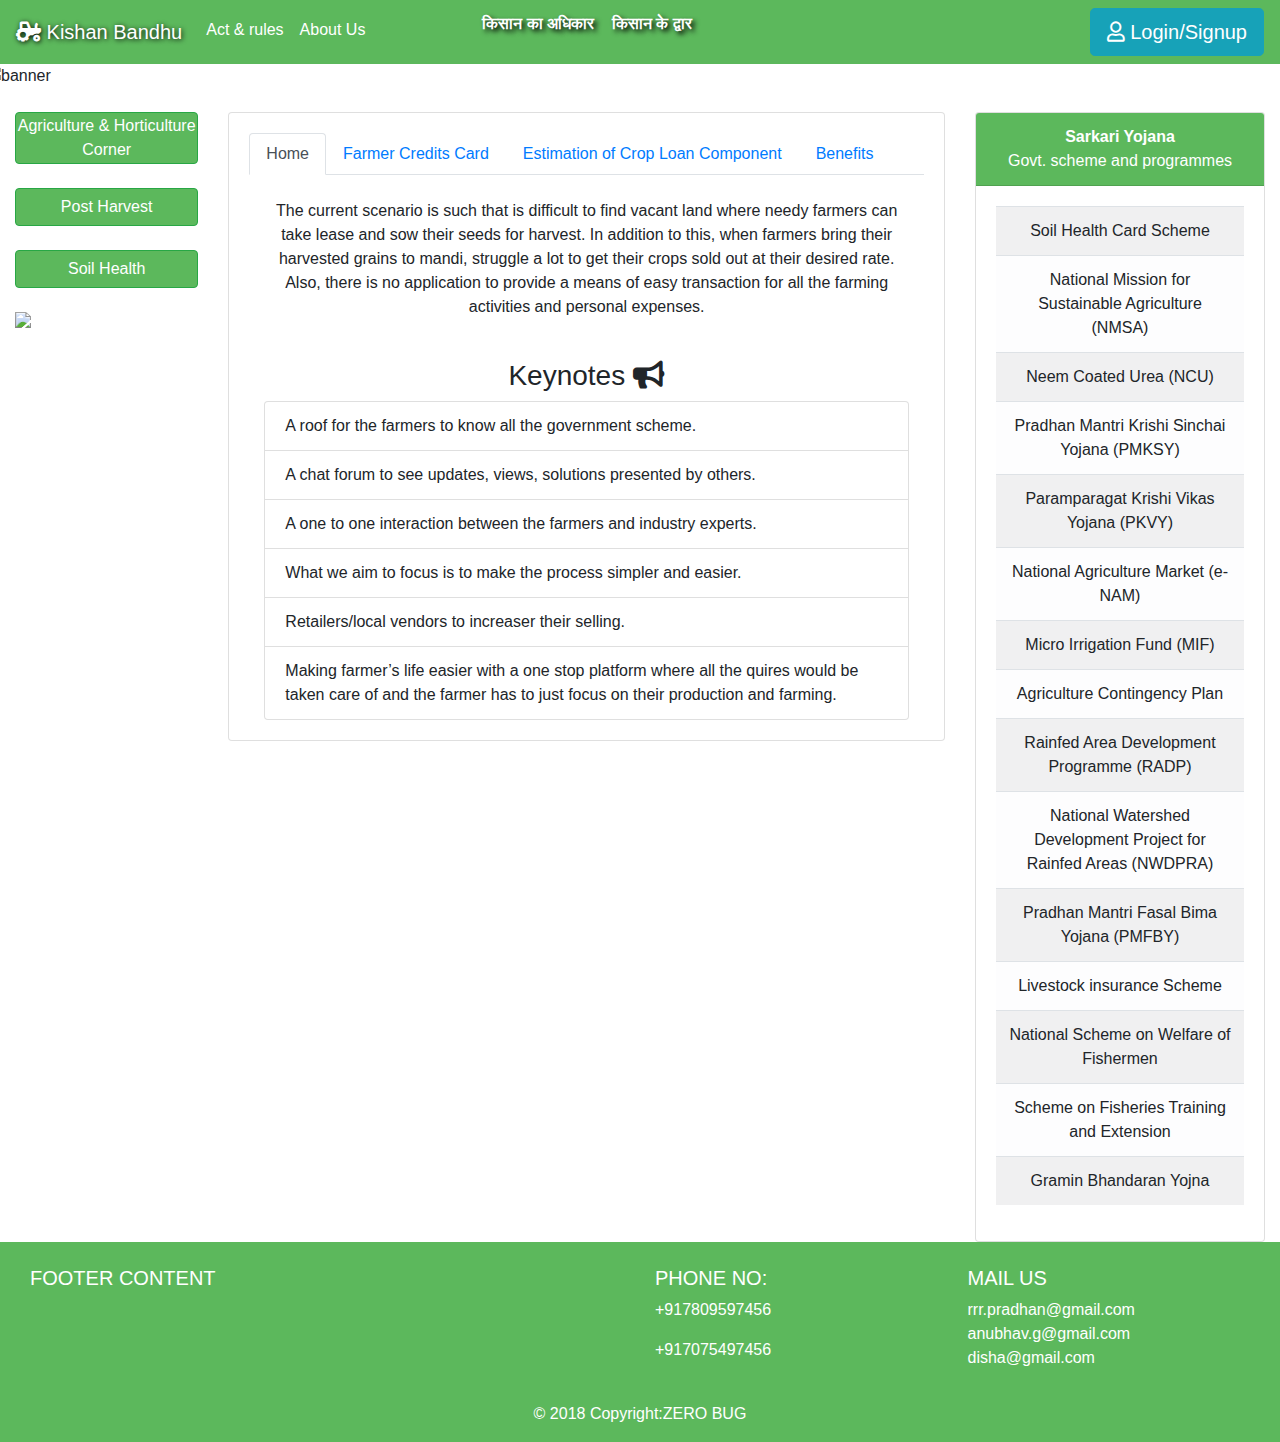
==== index.html @ 317b4de0 "Update index.html" ====
<!DOCTYPE html>
<html lang="en">

<head>
  <meta charset="UTF-8" />
  <meta name="viewport" content="width=device-width, initial-scale=1.0" />
  <meta http-equiv="X-UA-Compatible" content="ie=edge" />
  <title>Kisan Bandhu</title>
  <link rel="icon" href="assets/logo.png">
  <link rel="stylesheet" href="https://maxcdn.bootstrapcdn.com/bootstrap/4.0.0/css/bootstrap.min.css" />
  <!-- <link rel="stylesheet" href="https://maxcdn.bootstrapcdn.com/bootstrap/3.3.7/css/bootstrap.min.css"> -->
  <link rel="stylesheet" href="assets/css/master.css" />
  <link rel="stylesheet" href="https://use.fontawesome.com/releases/v5.7.1/css/all.css" />
  <script src="https://code.jquery.com/jquery-3.2.1.slim.min.js"></script>
  <script src="https://cdnjs.cloudflare.com/ajax/libs/popper.js/1.12.9/umd/popper.min.js"></script>
  <script src="https://maxcdn.bootstrapcdn.com/bootstrap/4.0.0/js/bootstrap.min.js"></script>
  <script src="assets/js/master.js"></script>
  </style>
  <!-- <script src="https://ajax.googleapis.com/ajax/libs/jquery/3.3.1/jquery.min.js"></script> -->
  <script>
    $(document).ready(function () {
      var x = 0, v = 0;
      $("#show").hide();
      $("#clickh1").click(function () {
        $("#show").hide();
      });
      $("#clickh1").click(function () {
        if (x % 2 == 0) {
          $("#show").show();
          x = x + 1;
        }
        else {
          $("#show").hide();
          x = x + 1
        }

      });

      $("#show2").hide();
      $("#clickh2").click(function () {
        $("#show2").hide();
      });
      $("#clickh2").click(function () {
        if (v % 2 == 0) {
          $("#show2").show();
          v = v + 1;
        }
        else {
          $("#show2").hide();
          v = v + 1
        }

      });

      $("#show3").hide();
      $("#clickh3").click(function () {
        $("#show3").hide();
      });
      $("#clickh3").click(function () {
        if (v % 2 == 0) {
          $("#show3").show();
          v = v + 1;
        }
        else {
          $("#show3").hide();
          v = v + 1
        }

      });

      $("#show4").hide();
      $("#clickh4").click(function () {
        $("#show4").hide();
      });
      $("#clickh4").click(function () {
        if (v % 2 == 0) {
          $("#show4").show();
          v = v + 1;
        }
        else {
          $("#show4").hide();
          v = v + 1
        }

      });
    });
  </script>
</head>

<body>
  <header>
    <nav class="navbar navbar-expand-lg navbar-light bg-light">
      <a class="navbar-brand" href="#"><i class="fas fa-tractor"></i> Kishan Bandhu</a>
      <button class="navbar-toggler" type="button" data-toggle="collapse" data-target="#navbarSupportedContent"
        aria-controls="navbarSupportedContent" aria-expanded="false" aria-label="Toggle navigation">
        <span class="navbar-toggler-icon"></span>
      </button>

      <div class="collapse navbar-collapse" id="navbarSupportedContent">
        <ul class="navbar-nav mr-auto">
          <li class="nav-item">
            <a class="nav-link" href="#" style="color: white;">Act &amp; rules</a>
          </li>
          <li class="nav-item">
            <a class="nav-link" href="#about" style="color: white;">About Us</a>
          </li>
          <!-- google -->
          <li>
            <p style="color: white;text-shadow: 3px 3px 5px #000000;padding: 2px;margin-right: 15px;">
              <b>&nbsp;&nbsp;&nbsp;&nbsp;&nbsp;&nbsp;&nbsp;&nbsp;&nbsp;&nbsp;&nbsp;&nbsp;&nbsp;&nbsp;&nbsp;&nbsp;&nbsp;&nbsp;&nbsp;&nbsp;&nbsp;&nbsp;&nbsp;&nbsp;किसान
                का अधिकार &nbsp;&nbsp; किसान के द्वार</b></p>
          </li>
          <li>
            <div id="google_translate_element"></div>

            <script type="text/javascript">
              function googleTranslateElementInit() {
                new google.translate.TranslateElement({ pageLanguage: 'en' }, 'google_translate_element');
              }
            </script>

            <script type="text/javascript"
              src="//translate.google.com/translate_a/element.js?cb=googleTranslateElementInit"></script>
          </li>
          <!-- google -->
        </ul>

        <div class="my-2 my-lg-0">

          <button type="button" class="btn btn-info btn-lg grow" id="myBtn">
            <span class="far fa-user grow"></span> Login/Signup
          </button>
        </div>
        <!-- Modal -->
        <div class="modal fade" id="myModal" role="dialog">
          <div class="modal-dialog">

            <!-- Modal content-->
            <div class="modal-content">
              <div class="modal-header" style="padding:35px 50px;">
                <button type="button" class="close" data-dismiss="modal">×</button>
                <h4><span class="fa fa-lock"></span> Login</h4>
              </div>
              <div class="modal-body" style="padding:40px 50px;">
                <form role="form" method="POST" action="LoginHandler/login.php">
                  <h3>Choose yourself:</h3>
                  <div>
                    <div class="form-check">
                      <label class="form-check-label">
                        <input type="radio" class="form-check-input" id="1" name="optradio" value="1">Farmer
                      </label>
                    </div>

                    <div class="form-check">
                      <label class="form-check-label">
                        <input type="radio" class="form-check-input" id="2" name="optradio" value="2">Landlord
                      </label>
                    </div>

                    <div class="form-check">
                      <label class="form-check-label">
                        <input type="radio" class="form-check-input" id="3" name="optradio" value="3">Retailer\Local
                        Vendor
                      </label>
                    </div>

                    <div class="form-check">
                      <label class="form-check-label">
                        <input type="radio" class="form-check-input" id="4" name="optradio" value="4">Mandi
                      </label>
                    </div>

                    <!--  <div class="form-check">
                      <label class="form-check-label">
                        <input type="radio" class="form-check-input" id="5" name="optradio" value="5">Agri Expert
                      </label>
                    </div> -->
                  </div>
                  <br>
                  <div class="form-group">
                    <label for="usrname"><span class="far fa-user"></span> Username</label>
                    <input type="text" class="form-control" id="username" name="username" placeholder="Enter username"
                      required="required">
                  </div>
                  <div class="form-group">
                    <label for="psw"><span class="far fa-eye"></span> Password</label>
                    <input type="password" class="form-control" id="password" name="password"
                      placeholder="Enter password" required="required">
                  </div>
                  <div class="checkbox">
                    <label><input type="checkbox" value="" checked>Remember me</label>
                  </div>
                  <button type="submit" placeholder="Login" name="login" class="btn btn-success btn-block"><span
                      class="fas fa-power-off"></span> Login</button>

                  <p>Forgot <a href="#">Password?</a></p>
                </form>
              </div>
              <div class="modal-footer">
                <p>Not a member? <a href="RegisterHandler/register.html">Sign Up</a></p>
              </div>
            </div>
          </div>
        </div>
      </div>
    </nav>
  </header>
  <!-- Body starts -->
  <div class="row">
    <img class="img-fluid mx-auto d-block"
      src="http://agricoop.gov.in/sites/all/themes/agricoop/images/inner-banner.jpg" style="width: -webkit-fill-available;
" alt="banner" id="bannerimg">
  </div>
  <div class="container-fluid">
    <!-- <div class="row">
      <img class="img-responsive" src="http://agricoop.gov.in/sites/all/themes/agricoop/images/inner-banner.jpg"
        alt="Farmer">
    </div> -->
    <br>
    <div class="row">
      <div class="col-md-2 col-sm-12">
        <div class="card " style="border: none;">
          <button class="btn btn-success grow" style="background-color: #5cb85c;color: white;padding: 1px;"
            id="clickh1">Agriculture & Horticulture<br>Corner</button>
          <div class="card-body text-center" id="show">
            <ul class="list-group list-group-flush">

              <a href="#" class="list-group-item">Seeds</a>
              <a href="#" class="list-group-item">Fertiliser</a>
              <a href="#" class="list-group-item">Pestisides</a>
            </ul>
          </div>
          <br>
          <button class="btn btn-success" style="background-color: #5cb85c;color: white;" id="clickh2">Post
            Harvest</button>
          <div class="card-body text-center" id="show2">
            <ul class="list-group list-group-flush">

              <a href="#" class="list-group-item">Storage</a>
              <a href="#" class="list-group-item">Market Price</a>
            </ul>
          </div>
          <br>
          <button class="btn btn-success" style="background-color: #5cb85c;color: white;" id="clickh3">Soil
            Health</button>
          <div class="card-body text-center" id="show3">
            <ul class="list-group list-group-flush">

              <a href="#" class="list-group-item">Soil Test</a>
              <a href="#" class="list-group-item">Download Soil Health Card</a>
            </ul>
          </div>
          <br>
                        <img src="https://image.isu.pub/110110103442-bb8b1c429ea8430e88e285d0060a0385/jpg/page_1_thumb_large.jpg" style="height: 200px;width: inherit;"> 
          <!-- <br>
          <button class="btn btn-success" style="background-color: #5cb85c;color: white;" id="clickh4">Market</button>
          <div class="card-body text-center" id="show4">
            <ul class="list-group list-group-flush">

              <a href="#" class="list-group-item">Seeds</a>
              <a href="#" class="list-group-item">Fertiliser</a>
              <a href="#" class="list-group-item">Pestisides</a>
            </ul>
          </div> -->

          <!--  -->
        </div>
      </div>
      <div class="col-md-7 col-sm-12">
        <div class="card">
          <div class="text-center card-body">
            <!-- Nav tabs -->
            <ul class="nav nav-tabs">
              <li class="nav-item">
                <a class="nav-link active" data-toggle="tab" href="#home">Home</a>
              </li>
              <li class="nav-item">
                <a class="nav-link" data-toggle="tab" href="#menu1">Farmer Credits Card</a>
              </li>
              <li class="nav-item">
                <a class="nav-link" data-toggle="tab" href="#menu2">Estimation of Crop Loan Component</a>
              </li>
              <li class="nav-item">
                <a class="nav-link" data-toggle="tab" href="#menu3">Benefits
                </a>
              </li>
            </ul>

            <!-- Tab panes -->
            <div class="tab-content">
              <div id="home" class="container tab-pane active"><br>
                <p>The current scenario is such that is difficult to find vacant land where needy farmers
                  can take lease and sow their seeds for harvest. In addition to this, when farmers bring their
                  harvested grains to mandi, struggle a lot to get their crops sold out at their desired rate. Also,
                  there is no application to provide a means of easy transaction for all the farming activities and
                  personal expenses.</p>
                <br>
                <h3>Keynotes <span><i class="fa fa-bullhorn"></i></span></h3>
                <ul class="list-group text-left">
                  <li class="list-group-item">A roof for the farmers to know all the government scheme.
                  <li class="list-group-item">A chat forum to see updates, views, solutions presented by others.</li>
                  <li class="list-group-item">A one to one interaction between the farmers and industry experts.</li>
                  <li class="list-group-item">What we aim to focus is to make the process simpler and easier.</li>
                  <li class="list-group-item">Retailers/local vendors to increaser their selling.</li>
                  <li class="list-group-item">Making farmer’s life easier with a one stop platform where all the
                    quires would be taken care of
                    and the
                    farmer has to just focus on their production and farming.</li>
                </ul>
              </div>
              <div id="menu1" class="container tab-pane fade"><br>
                <p>Agriculture is an important area of our economy and helpful in developing
                  agriculture loan, make the agriculture production grow, sustainable and profitable farming system. The
                  number of small and marginal farm families in the state is 92.5% out of which marginal farm families
                  are 79.5% and small farmers are 13.0%.Out of 79.5% of the marginal families, land holding of 73.2% is
                  less than 0.5 hectare and their average holding is 0.27 hectare. Lack of sufficient holding does not
                  allow them to adopt new technology and scientific farming. Crop loan at lower rate of interest and
                  availability of sufficient crop loan from the commercial banks is not only helpful in increasing farm
                  productivity but will also improve their economic condition, creation of assets and food security
                  along with social security. Due to this reason, State/Government of India is interested in adding more
                  and more farmers with the banking system and avail crop loan from commercial banks to improve their
                  economic condition. The state government has formulated the “Uttar Pradesh Agriculture Policy 2013”
                  which is aimed at transforming the state into a “Grainary of the Nation” by ensuring food and
                  nutritional security and to improve the quality of village life with inclusive and sustainable growth
                  and achieve 5.1 % growth in the agriculture sector. The state government has given special emphasis in
                  Agriculture Policy on availability of crop loan through Kisan Credit Card to all eligible farmers of
                  the state in view of ensuring easy availability of farm inputs and increasing utilization of crop loan
                  in it. Government of India has accepted the recommendations of task force organized by Government of
                  India, Ministry of Finance, Department of Finance Services to review the scheme of Kisan Credit Card
                  and convert it into smart card cum debit card. On the basis of recommendations accepted by Government
                  of India ,operational guide lines has been issued to the banks in following important issues has been
                  included</p>
              </div>
              <div id="menu2" class="container tab-pane fade"><br>
                <ul class="list-group text-left">
                  <li class="list-group-item">Financial requirement will be estimated on the basis of Insurance
                    Installment x limit of crop area + 10% of the loan
                    limit for requirement of domestic use after harvesting + 20% for maintenance of farm assets.</li>
                  <li class="list-group-item">Flexi Kisan Credit Card with general estimation decided for marginal
                    farmers.</li>
                  <li class="list-group-item">Validity of Kisan Credit Card is 5 years.</li>
                  <li class="list-group-item">No need to emphasize for separate margin money as it is included in
                    financial requirement.</li>
                  <li class="list-group-item">No withdrawal will be pending from the account for more than 12 months. At
                    no time, there is need to reduce the mount to
                    zero in the account.</li>
                  <li class="list-group-item">Interest subsidy / incentive will be available for timely payment as per
                    standard laid down by Government of India and /
                    or State Government.</li>
                  <li class="list-group-item">No processing fee up to the limit of Rs.3.0 lacs.</li>
                  <li class="list-group-item">One time accounting at the time of first withdrawal and then after
                    general declaration (In relation to crop
                    sown/proposed crop).</li>
                </ul>
              </div>
              <div id="menu3" class="container tab-pane fade"><br>
                <ul class="list-group">
                  <li class="list-group-item">Total transparency in Money Transcation.</li>
                  <li class="list-group-item">Landlords rent their vacant lands.</li>
                  <li class="list-group-item">Vacant lands will be easily acessible to farmers.</li>
                  <li class="list-group-item">No time consumption in Mandi.</li>
                  <li class="list-group-item">Retailers can grow their business.</li>
                </ul>
              </div>
            </div>
          </div>
        </div>
      </div>
      <div class="col-md-3 col-sm-12">
        <div class="card">
          <div class="card-header text-center" style="background-color: #5cb85c;color: white;"><b>Sarkari
              Yojana</b><br>Govt. scheme and programmes</div>
          <div class="card-body text-center">
            <table class="table table-light table-striped">
              <thead>
                <tr>
                  <!-- <th></th> -->
                </tr>
              </thead>
              <tbody>
                <tr>
                  <td>Soil Health Card Scheme</td>
                </tr>
                <tr>
                  <td>National Mission for Sustainable Agriculture (NMSA)</td>
                </tr>
                <tr>
                  <td>Neem Coated Urea (NCU)</td>
                </tr>
                <tr>
                  <td>Pradhan Mantri Krishi Sinchai Yojana (PMKSY)</td>
                </tr>
                <tr>
                  <td>Paramparagat Krishi Vikas Yojana (PKVY)</td>
                </tr>
                <tr>
                  <td>National Agriculture Market (e-NAM)</td>
                </tr>
                <tr>
                  <td>Micro Irrigation Fund (MIF)</td>
                </tr>
                <tr>
                  <td>Agriculture Contingency Plan </td>
                </tr>
                <tr>
                  <td>Rainfed Area Development Programme (RADP)</td>
                </tr>
                <tr>
                  <td>National Watershed Development Project for Rainfed Areas (NWDPRA)</td>
                </tr>
                <tr>
                  <td>Pradhan Mantri Fasal Bima Yojana (PMFBY)</td>
                </tr>
                <tr>
                  <td>Livestock insurance Scheme</td>
                </tr>
                <tr>
                  <td>National Scheme on Welfare of Fishermen</td>
                </tr>
                <tr>
                  <td>Scheme on Fisheries Training and Extension</td>
                </tr>
                <tr>
                  <td>Gramin Bhandaran Yojna</td>
                </tr>
              </tbody>
            </table>
          </div>
        </div>
      </div>
    </div>
  </div>
  <!-- Body ended -->
  <!-- Footer -->
  <footer class="page-footer font-small blue pt-4 container-fluid" style="
   left: 0;
   bottom: 0;
   background-color: #5cb85c;
   color: white;
   background-image: url('http://upagripardarshi.gov.in/images/bg-footer.jpg');
   text-align: center;" id="about">

    <!-- Footer Links -->
    <div class="container-fluid text-center text-md-left">

      <!-- Grid row -->
      <div class="row">

        <!-- Grid column -->
        <div class="col-md-6 mt-md-0 mt-3">

          <!-- Content -->
          <h5 class="text-uppercase">Footer Content</h5>
          <!-- <p>Here we can use rows and columns here to organize your footer content.</p> -->

        </div>
        <!-- Grid column -->

        <hr class="clearfix w-100 d-md-none pb-3">

        <!-- Grid column -->
        <div class="col-md-3 mb-md-0 mb-3">

          <!-- Links -->
          <h5 class="text-uppercase">Phone no: </h5>

          <ul class="list-unstyled">
            <li>
              <p>+917809597456</p>
            </li>
            <li>
              <p>+917075497456</p>
            </li>
          </ul>

        </div>
        <!-- Grid column -->

        <!-- Grid column -->
        <div class="col-md-3 mb-md-0 mb-3">

          <!-- Links -->
          <h5 class="text-uppercase">Mail us</h5>

          <ul class="list-unstyled">
            <li>
              <a href="rrr.pradhan@gmail.com" style="color: white;">rrr.pradhan@gmail.com</a>
            </li>
            <li>
              <a href="anubhav.g@gmail.com" style="color: white;">anubhav.g@gmail.com</a>
            </li>
            <li>
              <a href="disha@gmail.com" style="color: white;">disha@gmail.com</a>
            </li>
          </ul>

        </div>
        <!-- Grid column -->

      </div>
      <!-- Grid row -->

    </div>
    <!-- Footer Links -->

    <!-- Copyright -->
    <div class="footer-copyright text-center py-3">&copy; 2018 Copyright:ZERO BUG
    </div>
    <!-- Copyright -->

  </footer>
  <!-- Footer -->
</body>

</html>
---- assets/css/master.css ----
/*body{
  overflow-x: hidden;
}*/
.modal-header, h4, .close {
  background-color: #5cb85c;
  color:white !important;
  display: block;
  text-align: center;
  font-size: 30px;
}
.modal-footer {
  background-color: #f9f9f9;
}
.bg-light{
  background-color: #5cb85c!important;
}
.navbar-light .navbar-brand {
  color: white;
  text-shadow: 1px 1px 5px black;
}
#navbar {
  display: flex;
  justify-content: space-between;
}
#bannerimg{
  max-width: 100%;
  
}
.ul-head{
  background-color: #5cb85c;
  color:white !important;
}
.grow { transition: all .2s ease-in-out; }
.grow:hover { transform: scale(1.1); }
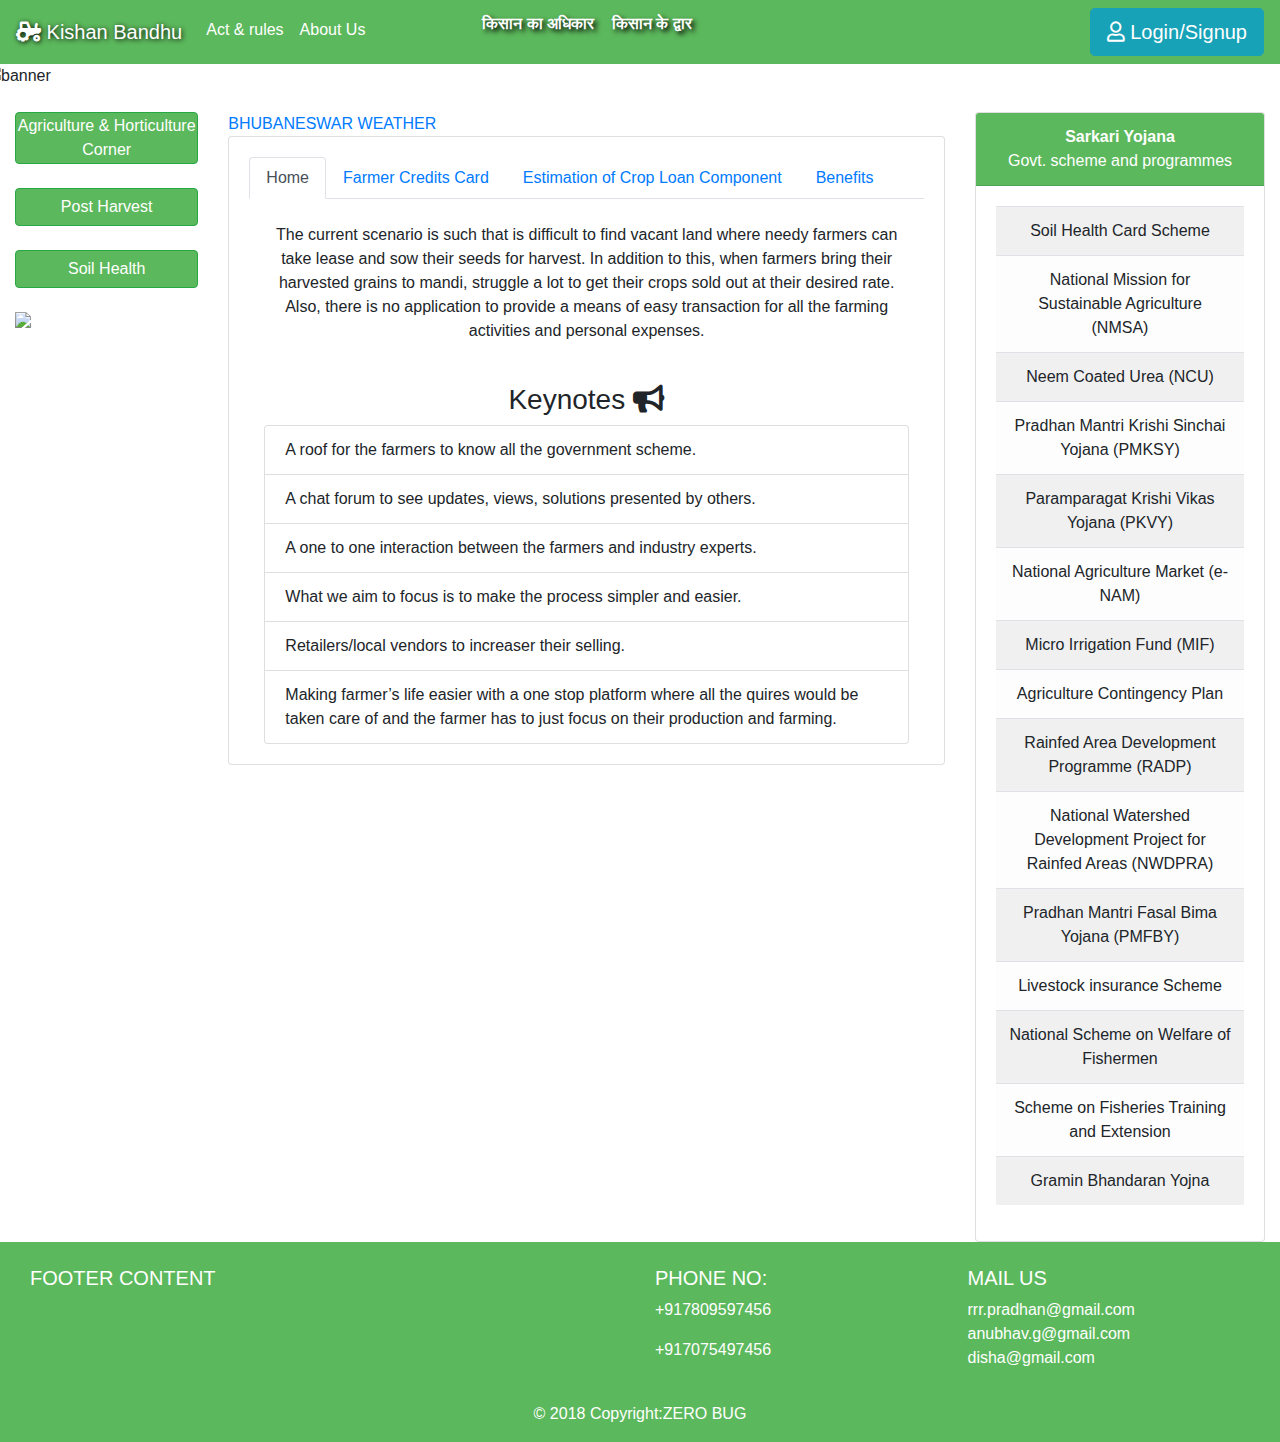
==== commit 9ed02fb3: "Weather added to index page" ====
--- a/index.html
+++ b/index.html
@@ -251,7 +251,8 @@
             </ul>
           </div>
           <br>
-                        <img src="https://image.isu.pub/110110103442-bb8b1c429ea8430e88e285d0060a0385/jpg/page_1_thumb_large.jpg" style="height: 200px;width: inherit;"> 
+          <img src="https://image.isu.pub/110110103442-bb8b1c429ea8430e88e285d0060a0385/jpg/page_1_thumb_large.jpg"
+            style="height: 200px;width: inherit;">
           <!-- <br>
           <button class="btn btn-success" style="background-color: #5cb85c;color: white;" id="clickh4">Market</button>
           <div class="card-body text-center" id="show4">
@@ -267,6 +268,13 @@
         </div>
       </div>
       <div class="col-md-7 col-sm-12">
+        <a class="weatherwidget-io" href="https://forecast7.com/en/20d3085d82/bhubaneswar/" data-label_1="BHUBANESWAR"
+          data-label_2="WEATHER" data-font="Verdana" data-icons="Climacons Animated"
+          data-theme="weather_one">BHUBANESWAR
+          WEATHER</a>
+        <script>
+          !function (d, s, id) { var js, fjs = d.getElementsByTagName(s)[0]; if (!d.getElementById(id)) { js = d.createElement(s); js.id = id; js.src = 'https://weatherwidget.io/js/widget.min.js'; fjs.parentNode.insertBefore(js, fjs); } }(document, 'script', 'weatherwidget-io-js');
+        </script>
         <div class="card">
           <div class="text-center card-body">
             <!-- Nav tabs -->
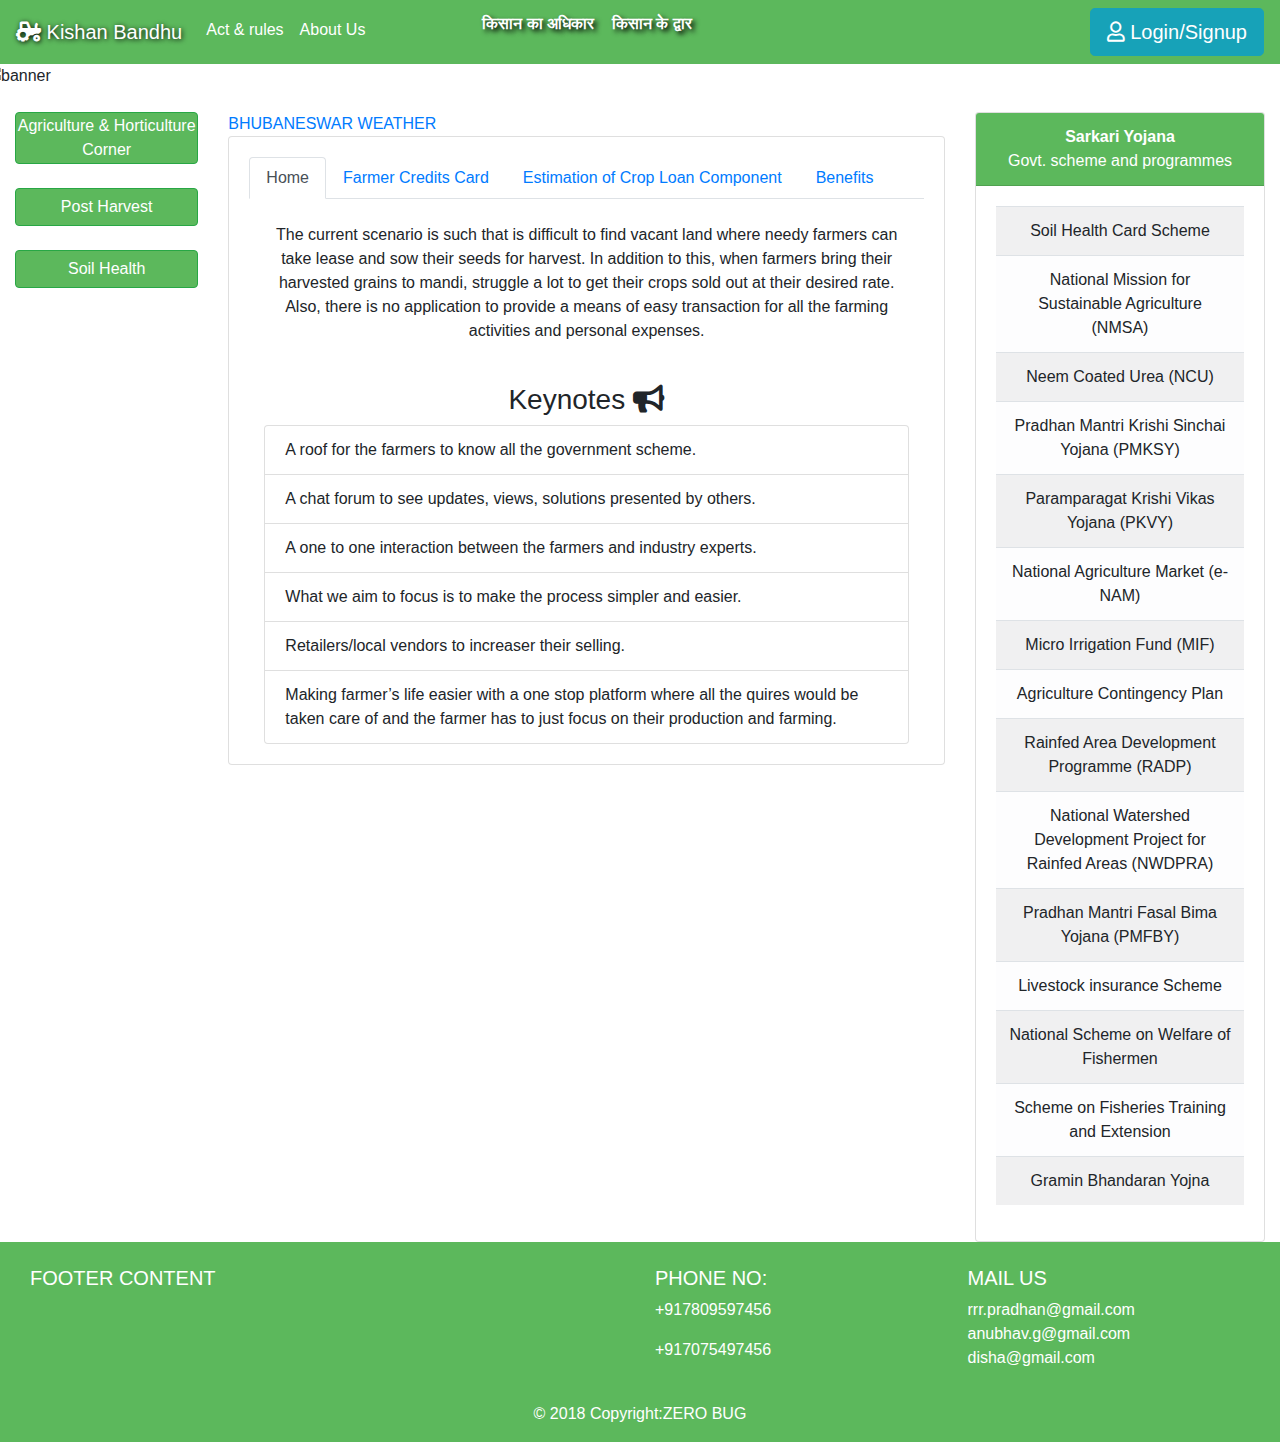
==== commit f8678d0a: "Ad removed from index" ====
--- a/index.html
+++ b/index.html
@@ -250,9 +250,8 @@
               <a href="#" class="list-group-item">Download Soil Health Card</a>
             </ul>
           </div>
-          <br>
-          <img src="https://image.isu.pub/110110103442-bb8b1c429ea8430e88e285d0060a0385/jpg/page_1_thumb_large.jpg"
-            style="height: 200px;width: inherit;">
+          <!-- <img src="https://image.isu.pub/110110103442-bb8b1c429ea8430e88e285d0060a0385/jpg/page_1_thumb_large.jpg"
+            style="height: 200px;width: inherit;"> -->
           <!-- <br>
           <button class="btn btn-success" style="background-color: #5cb85c;color: white;" id="clickh4">Market</button>
           <div class="card-body text-center" id="show4">
@@ -368,6 +367,7 @@
                   <li class="list-group-item">Vacant lands will be easily acessible to farmers.</li>
                   <li class="list-group-item">No time consumption in Mandi.</li>
                   <li class="list-group-item">Retailers can grow their business.</li>
+                  <li class="list-group-item">A roof for the farmers to know all the government scheme.</li>
                 </ul>
               </div>
             </div>
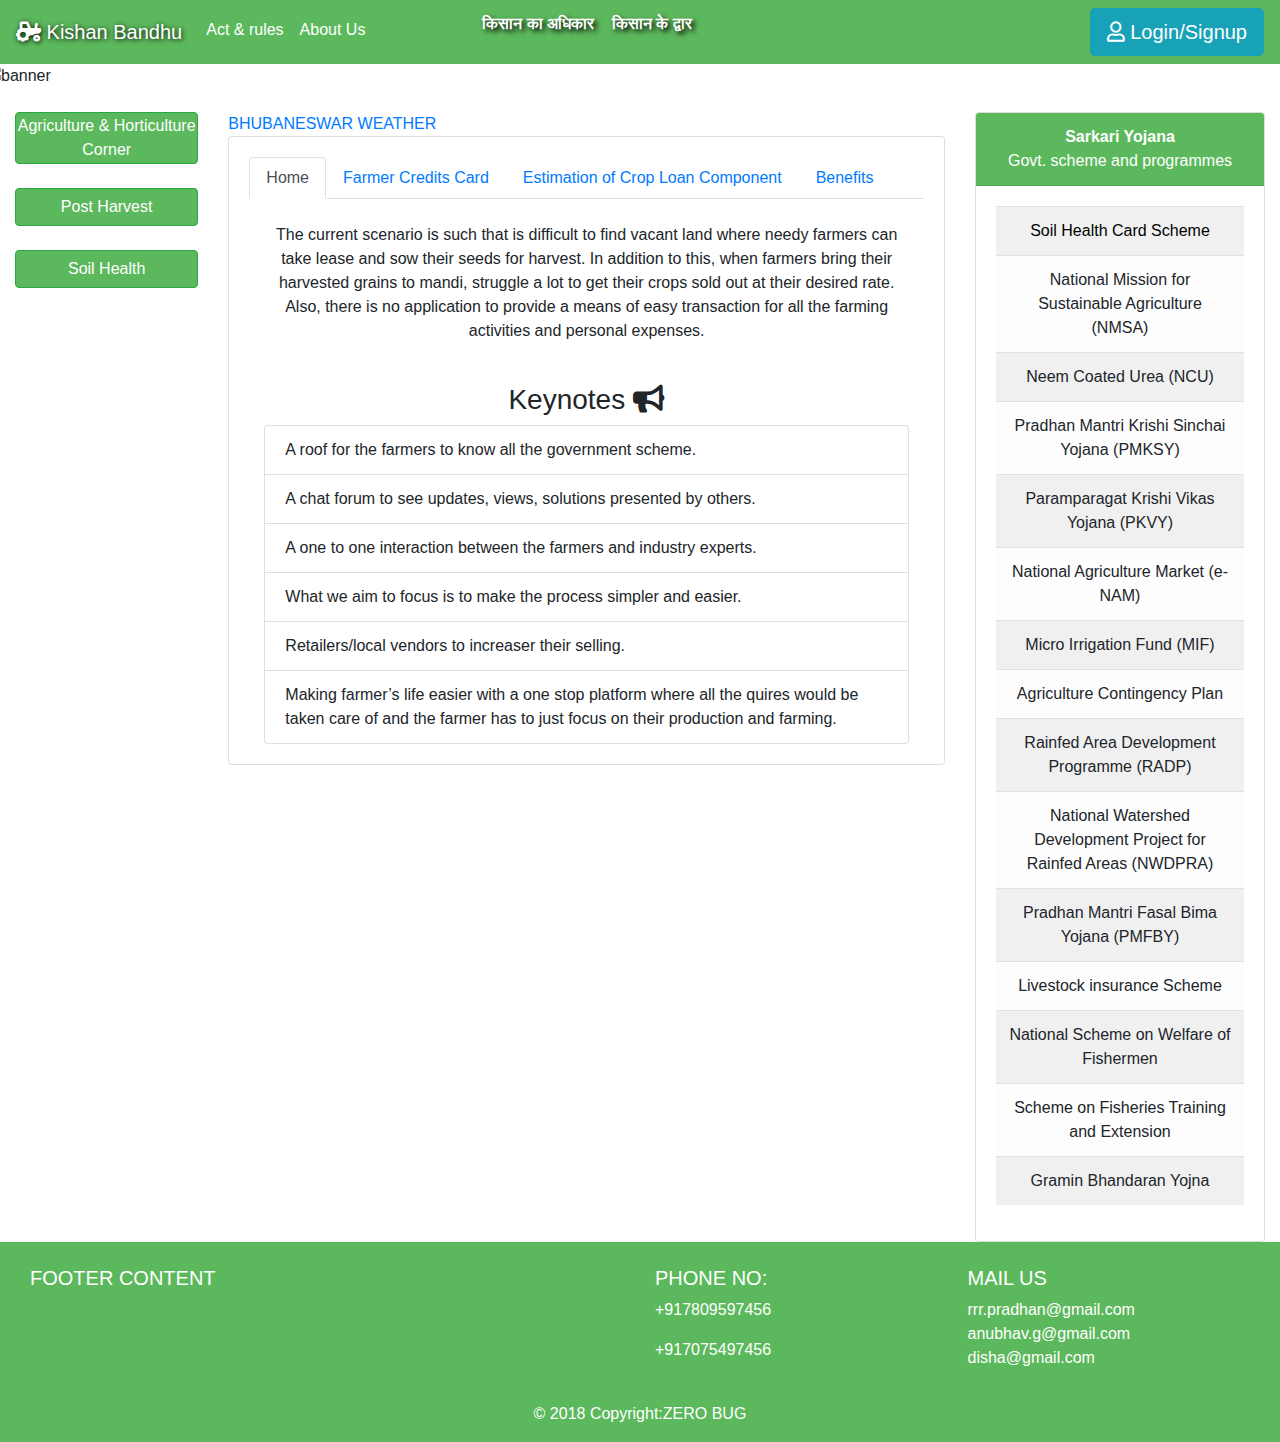
==== commit 143bd114: "govt sceme on index" ====
--- a/index.html
+++ b/index.html
@@ -225,10 +225,211 @@
           <div class="card-body text-center" id="show">
             <ul class="list-group list-group-flush">
 
-              <a href="#" class="list-group-item">Seeds</a>
+              <a href="#" data-toggle="modal" data-target="#seedModal" class="list-group-item">Seeds</a>
               <a href="#" class="list-group-item">Fertiliser</a>
               <a href="#" class="list-group-item">Pestisides</a>
             </ul>
+          </div>
+          <div class="modal" id="seedModal">
+            <div class="modal-dialog">
+              <div class="modal-content">
+
+                <!-- Modal Header -->
+                <div class="modal-header">
+                  <button type="button" class="close" data-dismiss="modal">&times;</button>
+                </div>
+
+                <!-- Modal body -->
+                <div class="modal-body">
+                  <table class="table">
+                    <thead>
+                      <tr>
+                        <th>S.NO</th>
+                        <th>State</th>
+                        <th>Total valid dealer</th>
+                      </tr>
+                    </thead>
+                    <tbody>
+                      <tr>
+                        <th>1</th>
+                        <th>A AND N ISLANDS</th>
+                        <th>18</th>
+                      </tr>
+                      <tr>
+                        <td>2</td>
+                        <td>ANDHRA PRADESH</td>
+                        <td>3889</td>
+                      </tr>
+                      <tr>
+                        <td>3</td>
+                        <td>ASSAM</td>
+                        <td>722</td>
+                      </tr>
+                      <tr>
+                        <td>4</td>
+                        <td>BIHAR</td>
+                        <td>5546</td>
+                      </tr>
+                      <tr>
+                        <td>5</td>
+                        <td>CHHATTISGARH</td>
+                        <td>2257</td>
+                      </tr>
+                      <tr>
+                        <td>6</td>
+                        <td>DELHI</td>
+                        <td>6</td>
+                      </tr>
+                      <tr>
+                        <td>7</td>
+                        <td>GUEST</td>
+                        <td>142</td>
+                      </tr>
+                      <tr>
+                        <td>8</td>
+                        <td>GUJARAT</td>
+                        <td>14128</td>
+                      </tr>
+                      <tr>
+                        <td>9</td>
+                        <td>HARYANA</td>
+                        <td>1514</td>
+                      </tr>
+                      <tr>
+                        <td>10</td>
+                        <td>HIMACHAL PRADESH</td>
+                        <td>227</td>
+                      </tr>
+                      <tr>
+                        <td>11</td>
+                        <td>JAMMU&KASHMIR</td>
+                        <td>353</td>
+                      </tr>
+                      <tr>
+                        <td>12</td>
+                        <td>JHARKAND</td>
+                        <td>2232</td>
+                      </tr>
+                      <tr>
+                        <td>13</td>
+                        <td>KARNATAKA</td>
+                        <td>7093</td>
+                      </tr>
+                      <tr>
+                        <td>14</td>
+                        <td>KERALA</td>
+                        <td>244</td>
+                      </tr>
+                      <tr>
+                        <td>15</td>
+                        <td>MADHYA PRADESH</td>
+                        <td>9950</td>
+                      </tr>
+                      <tr>
+                        <td>16</td>
+                        <td>MAHARASHTRA</td>
+                        <td>31596</td>
+                      </tr>
+                      <tr>
+                        <td>17</td>
+                        <td>MEGHALAYA</td>
+                        <td>8</td>
+                      </tr>
+                      <tr>
+                        <td>18</td>
+                        <td>MIZORAM</td>
+                        <td>14</td>
+                      </tr>
+                      <tr>
+                        <td>19</td>
+                        <td>NAGALAND</td>
+                        <td>5</td>
+                      </tr>
+                      <tr>
+                        <td>20</td>
+                        <td>ORISSA</td>
+                        <td>17</td>
+                      </tr>
+                      <tr>
+                        <td>21</td>
+                        <td>PUDUCHERRY</td>
+                        <td>5</td>
+                      </tr>
+                      <tr>
+                        <td>22</td>
+                        <td>PUNJAB</td>
+                        <td>5326</td>
+                      </tr>
+                      <tr>
+                        <td>23</td>
+                        <td>RAJASTHAN</td>
+                        <td>10512</td>
+                      </tr>
+                      <tr>
+                        <td>24</td>
+                        <td>SIKKIM</td>
+                        <td>3</td>
+                      </tr>
+                      <tr>
+                        <td>25</td>
+                        <td>TAMILNADU</td>
+                        <td>6982</td>
+                      </tr>
+                      <tr>
+                        <td>26</td>
+                        <td>TELANAGANA</td>
+                        <td>2668</td>
+                      </tr>
+                      <tr>
+                        <td>27</td>
+                        <td>TRIPURA</td>
+                        <td>14</td>
+                      </tr>
+                      <tr>
+                        <td>28</td>
+                        <td>UTTAR PRADESH</td>
+                        <td>18983</td>
+                      </tr>
+                      <tr>
+                        <td>29</td>
+                        <td>UTTARAKHAND</td>
+                        <td>1</td>
+                      </tr>
+                      <tr>
+                        <td>30</td>
+                        <td>WEST BENGAL</td>
+                        <td>1890</td>
+                      </tr>
+                      <tr>
+                        <td></td>
+                        <td></td>
+                        <td>&nbsp</td>
+                      </tr>
+                      <tr>
+                        <td>Total</td>
+                        <td>&nbsp</td>
+                        <td>&nbsp</td>
+                      </tr>
+                      <tr>
+                        <td></td>
+                        <td>&nbsp</td>
+                        <td>&nbsp</td>
+                      </tr>
+                      <tr>
+                        <td>126345</td>
+                        <td>&nbsp</td>
+                        <td>&nbsp</td>
+                      </tr>
+                      <tr>
+                        <td></td>
+                        <td>&nbsp</td>
+                        <td>&nbsp</td>
+                      </tr>
+                    </tbody>
+                  </table>
+                </div>
+              </div>
+            </div>
           </div>
           <br>
           <button class="btn btn-success" style="background-color: #5cb85c;color: white;" id="clickh2">Post
@@ -246,9 +447,23 @@
           <div class="card-body text-center" id="show3">
             <ul class="list-group list-group-flush">
 
-              <a href="#" class="list-group-item">Soil Test</a>
-              <a href="#" class="list-group-item">Download Soil Health Card</a>
+              <a href="#" data-toggle="modal" data-target="#soilModal" class="list-group-item">Soil Test</a>
             </ul>
+          </div>
+          <div class="modal" id="soilModal">
+            <div class="modal-dialog">
+              <div class="modal-content">
+
+                <!-- Modal Header -->
+                <div class="modal-header">
+                  <button type="button" class="close" data-dismiss="modal">&times;</button>
+                </div>
+                <!-- Modal Body -->
+                <div class="modal-body">
+
+                </div>
+              </div>
+            </div>
           </div>
           <!-- <img src="https://image.isu.pub/110110103442-bb8b1c429ea8430e88e285d0060a0385/jpg/page_1_thumb_large.jpg"
             style="height: 200px;width: inherit;"> -->
@@ -387,8 +602,33 @@
               </thead>
               <tbody>
                 <tr>
-                  <td>Soil Health Card Scheme</td>
-                </tr>
+                  <td><a data-toggle="modal" href="#schemeModal" id="schemeLink" style="color: black;">Soil Health Card
+                      Scheme</a></td>
+                </tr>
+                <div class="modal fade" id="schemeModal">
+                  <div class="modal-dialog">
+                    <div class="modal-content">
+
+                      <!-- Modal Header -->
+                      <div class="modal-header">
+                        <button type="button" class="close" data-dismiss="modal">×</button>
+                      </div>
+
+                      <!-- Modal body -->
+                      <div class="modal-body">
+                        Soil Health Card Scheme is a scheme launched by the Government of India in 19 February 2015.
+                        Under the scheme, the government plans to issue soil cards to farmers which will carry crop-wise
+                        recommendations of nutrients and fertilisers required for the individual farms to help farmers
+                        to improve productivity through judicious use of inputs. All soil samples are to be tested in
+                        various soil testing labs across the country. Thereafter the experts will analyse the strength
+                        and weaknesses (micro-nutrients deficiency) of the soil and suggest measures to deal with it.
+                        The result and suggestion will be displayed in the cards. The government plans to issue the
+                        cards to 14 crore farmers.
+                      </div>
+
+                    </div>
+                  </div>
+                </div>
                 <tr>
                   <td>National Mission for Sustainable Agriculture (NMSA)</td>
                 </tr>
